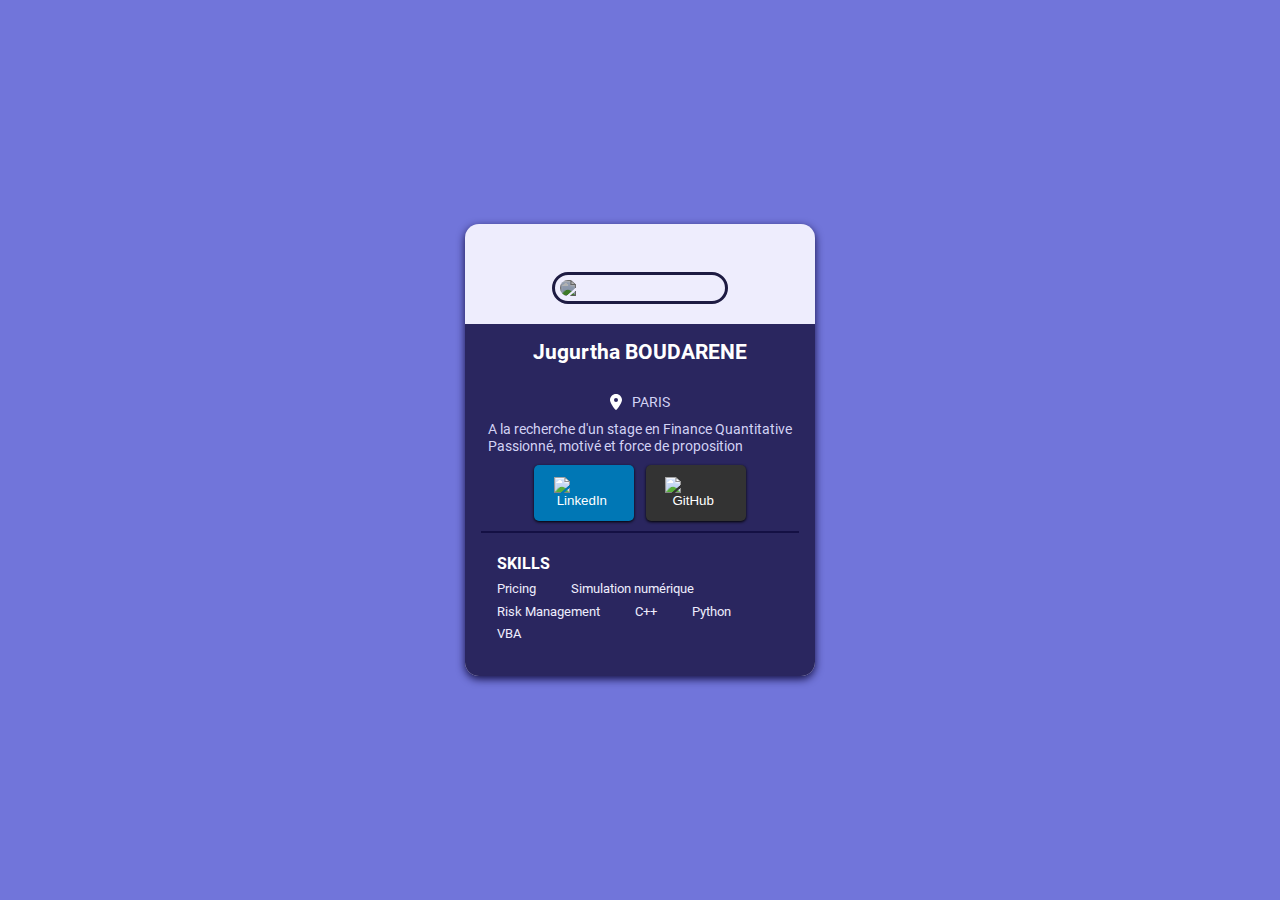
==== index.html @ 9e049dc0 "Add files via upload" ====
<!DOCTYPE html>
<html lang="en">
<head>
    <meta charset="UTF-8">
    <meta name="viewport" content="width=device-width, initial-scale=1.0">
    <link rel="icon" type="image/x-icon" href="./assets/images/favicon.ico"/>
    <link rel="stylesheet" href="./style/style.css">
    <title>Carte de visite - JB</title>
</head>
<body>
    <main class="profile-card">
        <img class="profile-pic" src="./assets/images/moi.jpg">
        <div class="details">
        <h1 class="name">
            Jugurtha BOUDARENE
        </h1>

        <div class="location"><img src="./assets/images/location-dot-solid.svg"/><span >PARIS</span></div>
        <p class="description">
            A la recherche d'un stage en Finance Quantitative </br>
            Passionné, motivé et force de proposition
        </p>
        <div class="button">
            <a href="https://www.linkedin.com/in/jugurthab" target="_blank"><button class="message-button" style="background-color: #0077b5; color: white;">
                <img src="https://upload.wikimedia.org/wikipedia/commons/c/ca/LinkedIn_logo_initials.png" alt="LinkedIn" style="width: 20px; height: 20px; vertical-align: middle; margin-right: 5px;">
            </button>
            <a href="https://github.com/JugurGit/projets_FQ" target="_blank"><button class="follow-button following" style="background-color: #333; color: white;">
                <img src="https://upload.wikimedia.org/wikipedia/commons/9/91/Octicons-mark-github.svg" alt="GitHub" style="width: 20px; height: 20px; vertical-align: middle; margin-right: 5px;">
            </button></a>
        </div>
        <div class="skills">
            <h2>SKILLS</h2>
            <ul class="skills-list">
            <li>Pricing</li>
            <li>Simulation numérique</li>
            <li>Risk Management</li>
            <li>C++</li>
            <li>Python</li>
            <li>VBA</li>
        </ul>
        </div>
    </div>
    </main>
</body>
</html>
---- style/style.css ----
/* GLOBAL */

* {
    margin: 0;
    padding: 0;
}


/* FONTS */

@font-face {
    font-family: 'Roboto';
    src: url(../assets/fonts/Roboto-Regular.ttf);
    font-weight: 400;
}

@font-face {
    font-family: 'Roboto';
    src: url(../assets/fonts/Roboto-Bold.ttf);
    font-weight: 700;
}

/* COLORS */
:root {
    /* primary */
    --brand-color: rgb(42, 38, 95);
    --button: rgb(29, 24, 107);
    /* neutral */
    --dark: rgb(20, 16, 68);
    --light: rgb(238, 237, 253);
    --light-grey: rgb(211, 211, 245);
    --background-blue: rgb(113, 117, 218);
}


body {
    min-height: 100vh;
    display: flex;
    align-items: center;
    justify-content: center;
    font-family: 'Roboto';
    font-weight: 400;
    font-size: 0.9rem;
    color: var(--light-grey);
    background-color: var(--background-blue);
}

.profile-card {
    width: 350px;
    padding: 3rem 0rem 0rem 0rem;
    display: flex;
    flex-direction: column;
    align-items: center;
    gap: 20px;
    border-radius: 14px;
    background-color: var(--light);
    box-shadow: 0px 3px 8px var(--dark);
}

.profile-pic {
    padding: 5px;
    width: 160px;
    border-radius: 90px;
    filter: brightness(70%);
    border: 3px solid var(--brand-color)
}

.profile-pic:hover {
    transform: translateY(-5px);
    filter: brightness(100%);
}

.details {
    padding: 1rem;
    display: flex;
    flex-direction: column;
    align-items: center;
    gap: 10px;
    background-color: var(--brand-color);
    border-radius: 0px 0px 14px 14px;
}

.name {
    font-size: 1.3rem;
    font-weight: 700;
    color: white;
    margin-bottom: 20px;
}

.location {
    display: flex;
    align-items: center;
    gap: 10px;
}

.location img {
    height: 1rem;
    filter: invert();
}

.button {
    width: 70%;
    display: flex;
    justify-content: space-around;
}

.button button {
    width: 100px;
    padding: 0.8rem 1.2rem;
    border: none;
    background-color: var(--dark);
    color: var(--light);
    border-radius: 5px;
    box-shadow: 0px 1px 3px 0px black;
}

.button button:hover {
    transform: translateY(-3px);
    color: white;
    background-color: var(--button);
}

.skills {
    margin-top: 30px 0px;
    padding: 1rem 0rem;
    border-top: 2px solid var(--dark);
}

.skills h2 {
    padding: 0.3rem 1rem;
    font-size: 1rem;
    font-weight: 700;
    color: white;
}

.skills-list {
    list-style: none;
    margin: 0px;
    padding: 0px;
}

.skills-list li {
    cursor: pointer;
    padding: 0.1rem 1rem;
    margin: 2px 0px;
    font-size: 0.8rem;
    border-radius: .4rem;
    display: inline-block;
    color: var(--light);
}

.skills-list li:hover {
    transform: translateY(-5px);
    color: var(--dark);
    background-color: var(--background-blue);
}
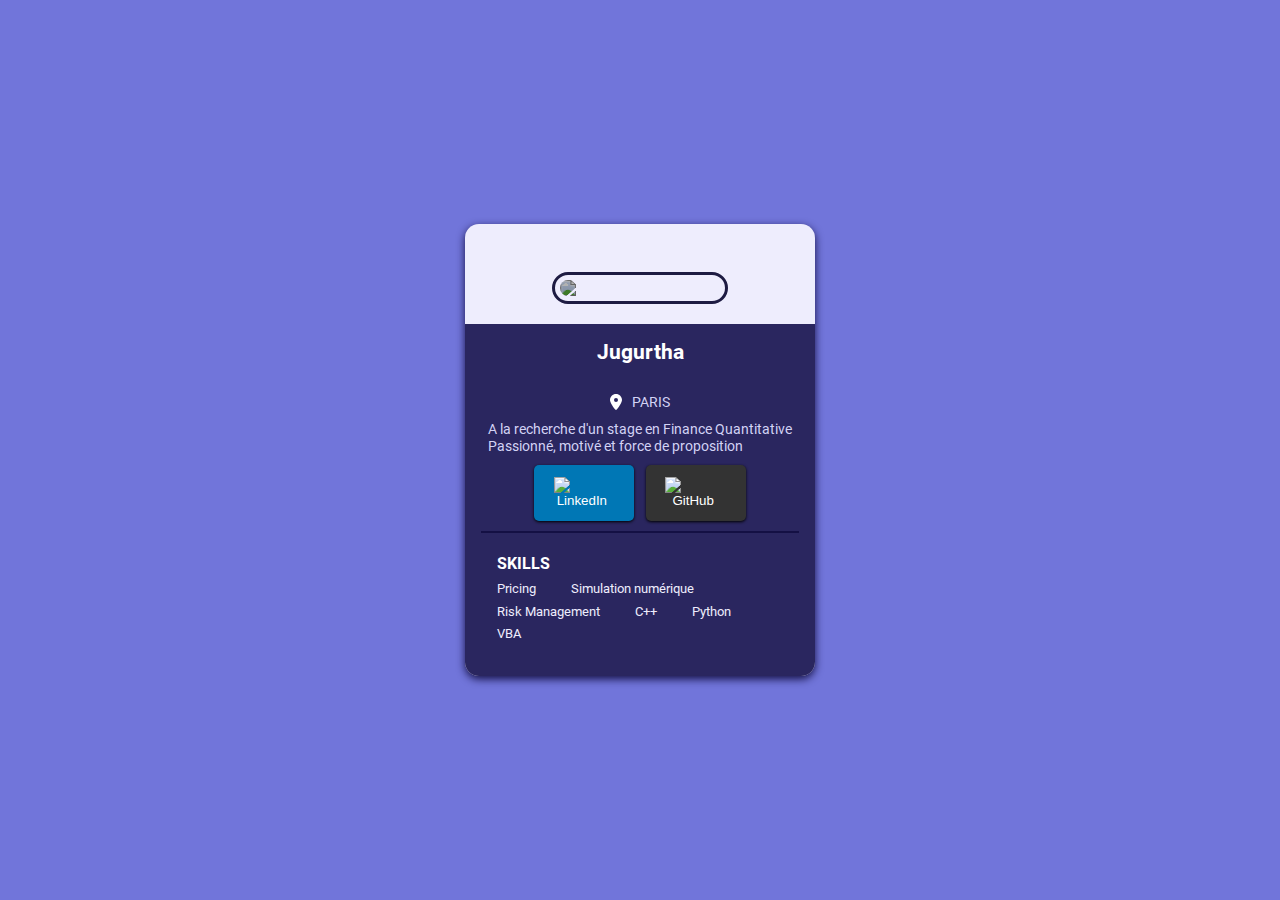
==== commit 4c12a66a: "Update index.html" ====
--- a/index.html
+++ b/index.html
@@ -12,7 +12,7 @@
         <img class="profile-pic" src="./assets/images/moi.jpg">
         <div class="details">
         <h1 class="name">
-            Jugurtha BOUDARENE
+            Jugurtha 
         </h1>
 
         <div class="location"><img src="./assets/images/location-dot-solid.svg"/><span >PARIS</span></div>
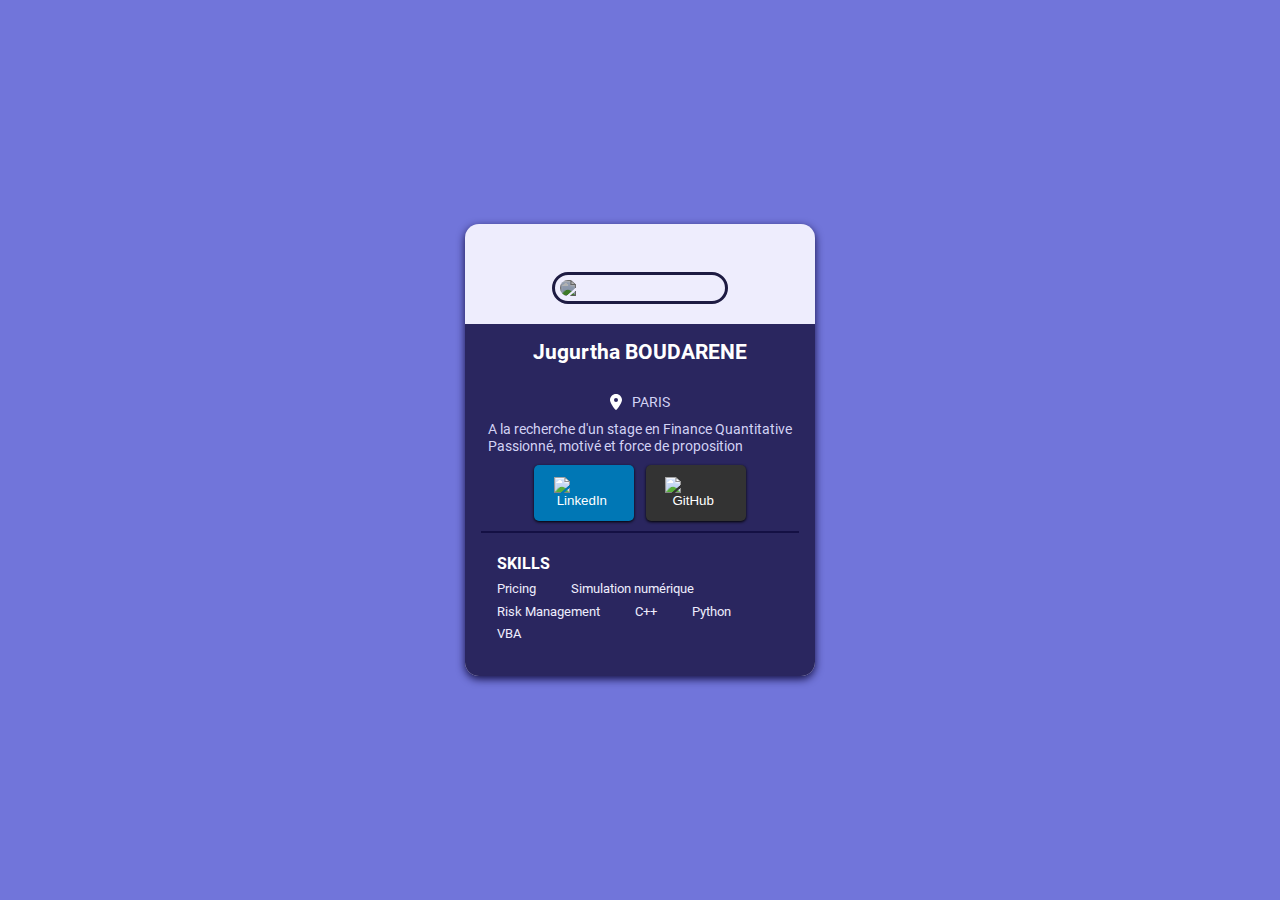
==== commit cdcf1ff7: "Update index.html" ====
--- a/index.html
+++ b/index.html
@@ -12,7 +12,7 @@
         <img class="profile-pic" src="./assets/images/moi.jpg">
         <div class="details">
         <h1 class="name">
-            Jugurtha 
+            Jugurtha BOUDARENE
         </h1>
 
         <div class="location"><img src="./assets/images/location-dot-solid.svg"/><span >PARIS</span></div>
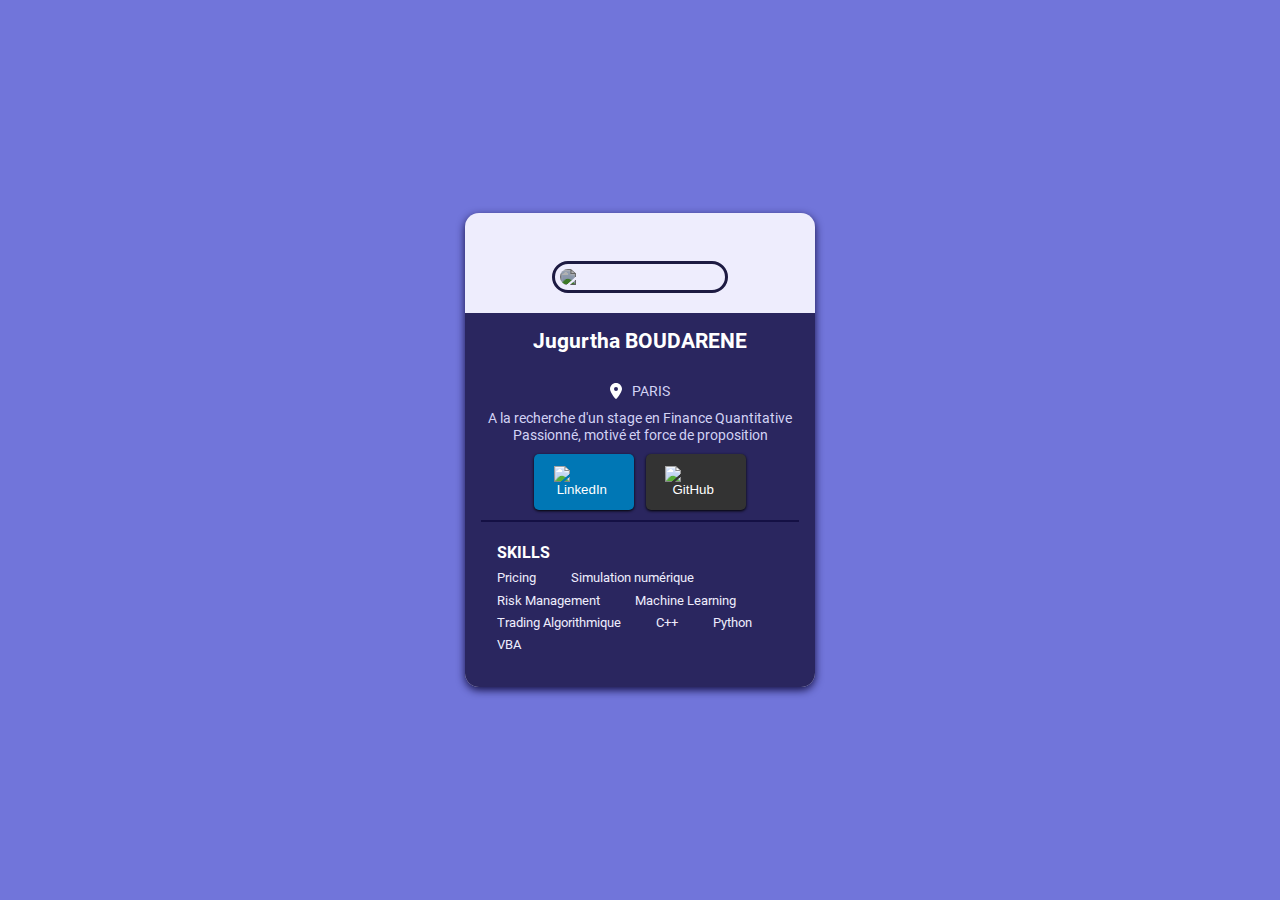
==== commit 6dc5e6d1: "Update index.html" ====
--- a/index.html
+++ b/index.html
@@ -34,6 +34,8 @@
             <li>Pricing</li>
             <li>Simulation numérique</li>
             <li>Risk Management</li>
+            <li>Machine Learning</li>
+            <li>Trading Algorithmique</li>
             <li>C++</li>
             <li>Python</li>
             <li>VBA</li>
--- a/style/style.css
+++ b/style/style.css
@@ -5,6 +5,10 @@
     padding: 0;
 }
 
+.description {
+    text-align: center;
+    margin: 0 auto;
+}
 
 /* FONTS */
 
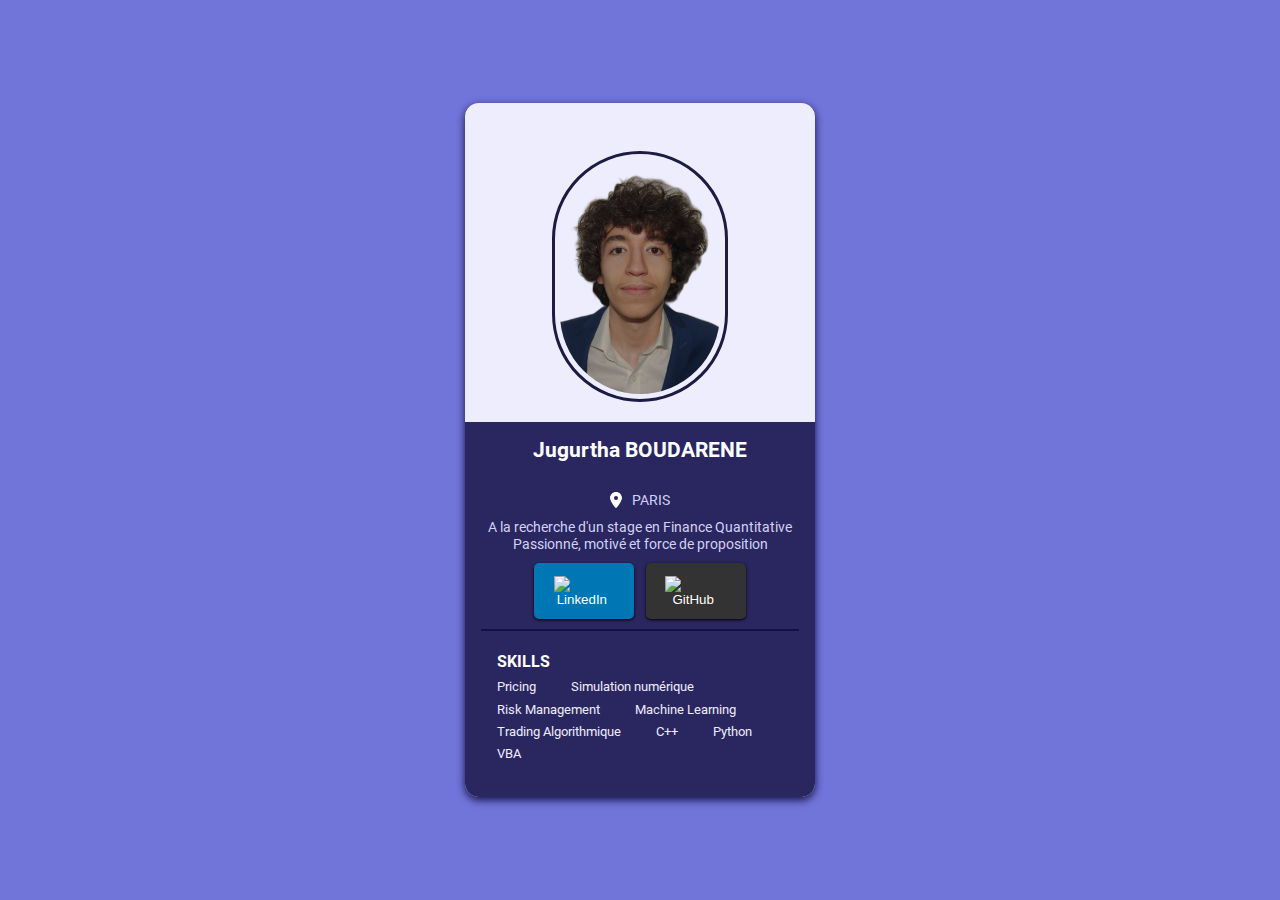
==== commit e36a5ddb: "Update index.html" ====
--- a/index.html
+++ b/index.html
@@ -9,7 +9,7 @@
 </head>
 <body>
     <main class="profile-card">
-        <img class="profile-pic" src="./assets/images/moi.jpg">
+        <img class="profile-pic" src="./assets/images/moi.png">
         <div class="details">
         <h1 class="name">
             Jugurtha BOUDARENE
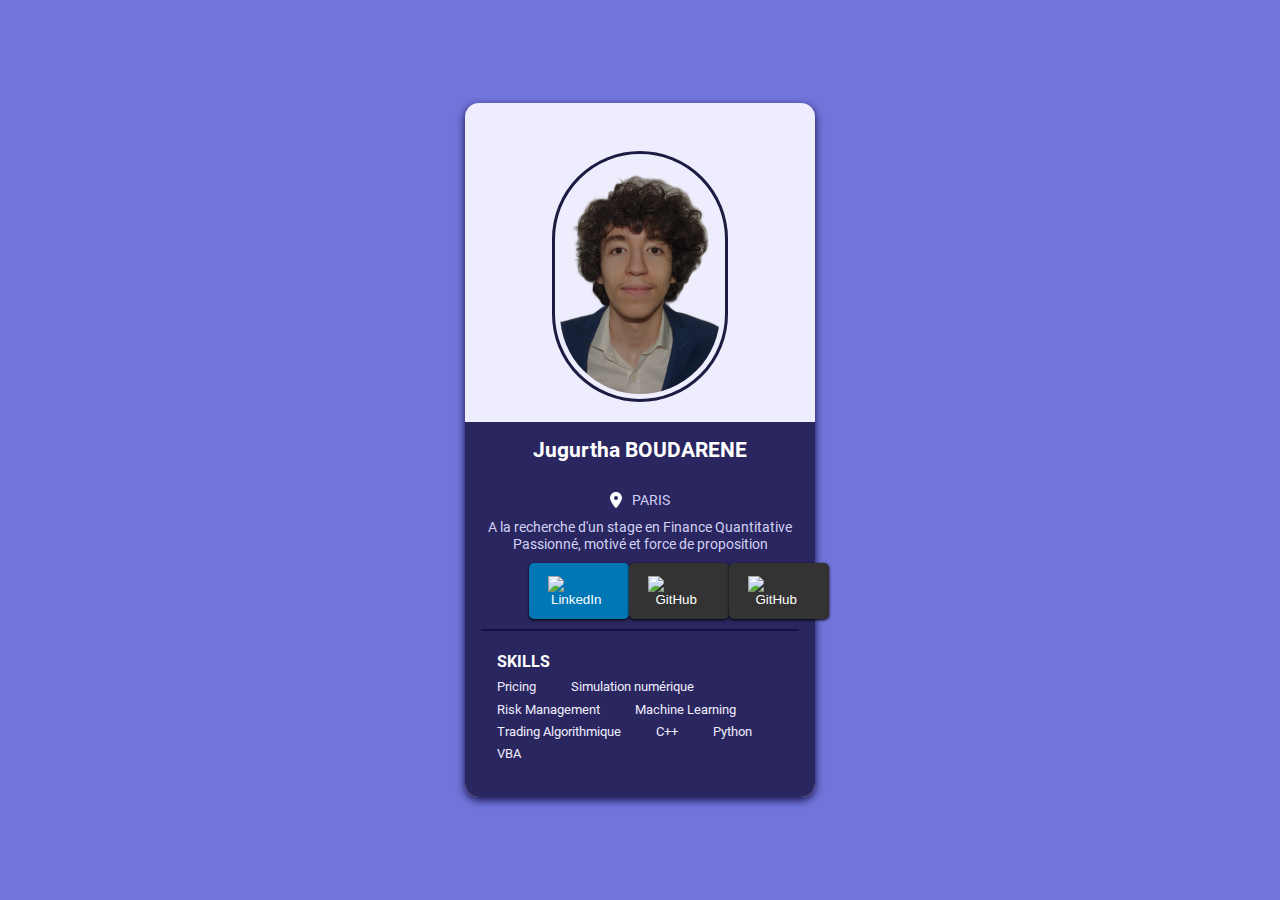
==== commit 96f9efef: "Update index.html" ====
--- a/index.html
+++ b/index.html
@@ -27,6 +27,9 @@
             <a href="https://github.com/JugurGit/projets_FQ" target="_blank"><button class="follow-button following" style="background-color: #333; color: white;">
                 <img src="https://upload.wikimedia.org/wikipedia/commons/9/91/Octicons-mark-github.svg" alt="GitHub" style="width: 20px; height: 20px; vertical-align: middle; margin-right: 5px;">
             </button></a>
+            <a href="https://github.com/JugurGit/projets_FQ" target="_blank"><button class="follow-button following" style="background-color: #333; color: white;">
+                <img src="https://upload.wikimedia.org/wikipedia/commons/9/91/Octicons-mark-github.svg" alt="GitHub" style="width: 20px; height: 20px; vertical-align: middle; margin-right: 5px;">
+            </button></a>
         </div>
         <div class="skills">
             <h2>SKILLS</h2>
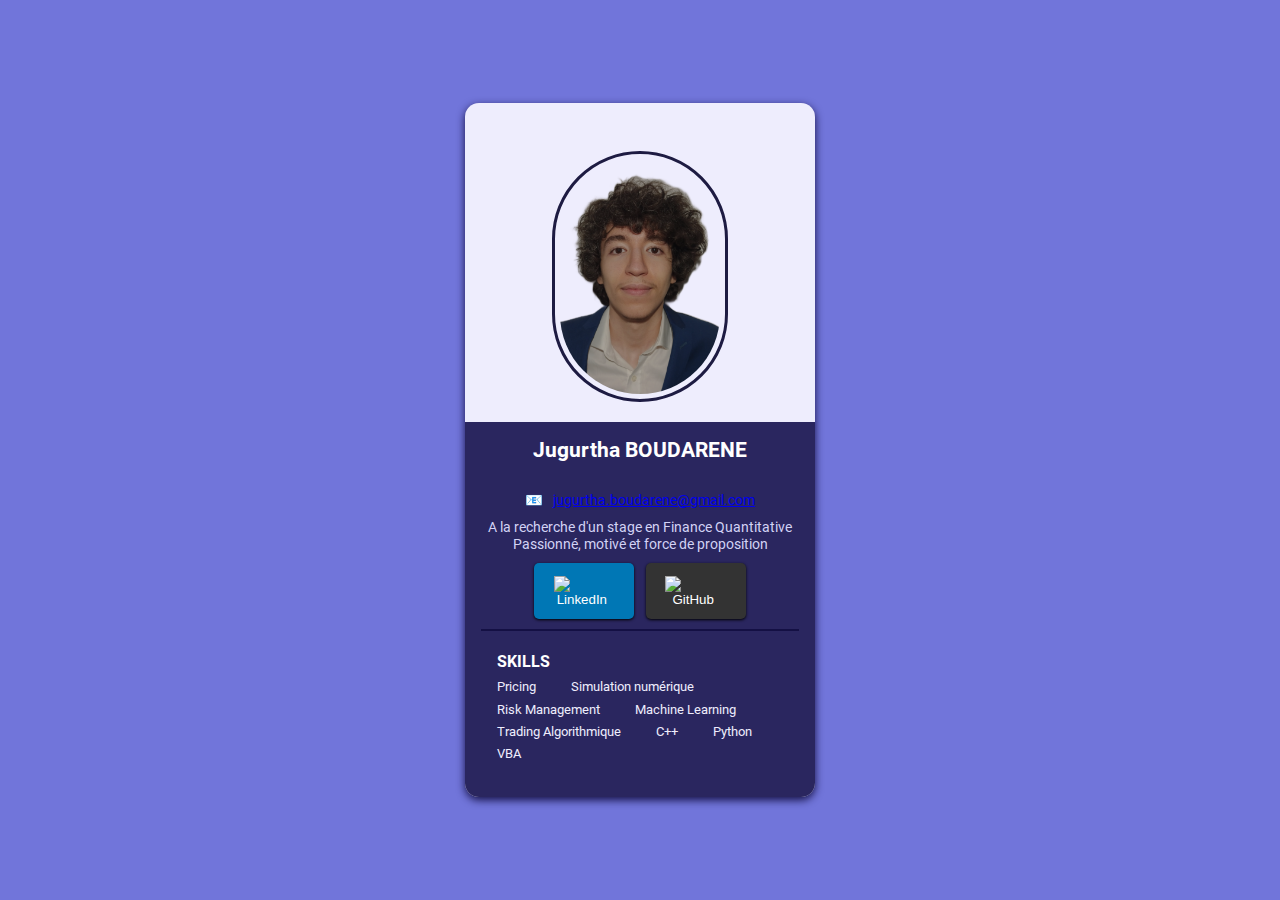
==== commit a2819b4b: "Update index.html" ====
--- a/index.html
+++ b/index.html
@@ -15,7 +15,7 @@
             Jugurtha BOUDARENE
         </h1>
 
-        <div class="location"><img src="./assets/images/location-dot-solid.svg"/><span >PARIS</span></div>
+        <div class="location">📧 <a href="mailto:jugurtha.boudarene@gmail.com@gmail.com">jugurtha.boudarene@gmail.com</a></div>
         <p class="description">
             A la recherche d'un stage en Finance Quantitative </br>
             Passionné, motivé et force de proposition
@@ -24,9 +24,6 @@
             <a href="https://www.linkedin.com/in/jugurthab" target="_blank"><button class="message-button" style="background-color: #0077b5; color: white;">
                 <img src="https://upload.wikimedia.org/wikipedia/commons/c/ca/LinkedIn_logo_initials.png" alt="LinkedIn" style="width: 20px; height: 20px; vertical-align: middle; margin-right: 5px;">
             </button>
-            <a href="https://github.com/JugurGit/projets_FQ" target="_blank"><button class="follow-button following" style="background-color: #333; color: white;">
-                <img src="https://upload.wikimedia.org/wikipedia/commons/9/91/Octicons-mark-github.svg" alt="GitHub" style="width: 20px; height: 20px; vertical-align: middle; margin-right: 5px;">
-            </button></a>
             <a href="https://github.com/JugurGit/projets_FQ" target="_blank"><button class="follow-button following" style="background-color: #333; color: white;">
                 <img src="https://upload.wikimedia.org/wikipedia/commons/9/91/Octicons-mark-github.svg" alt="GitHub" style="width: 20px; height: 20px; vertical-align: middle; margin-right: 5px;">
             </button></a>
